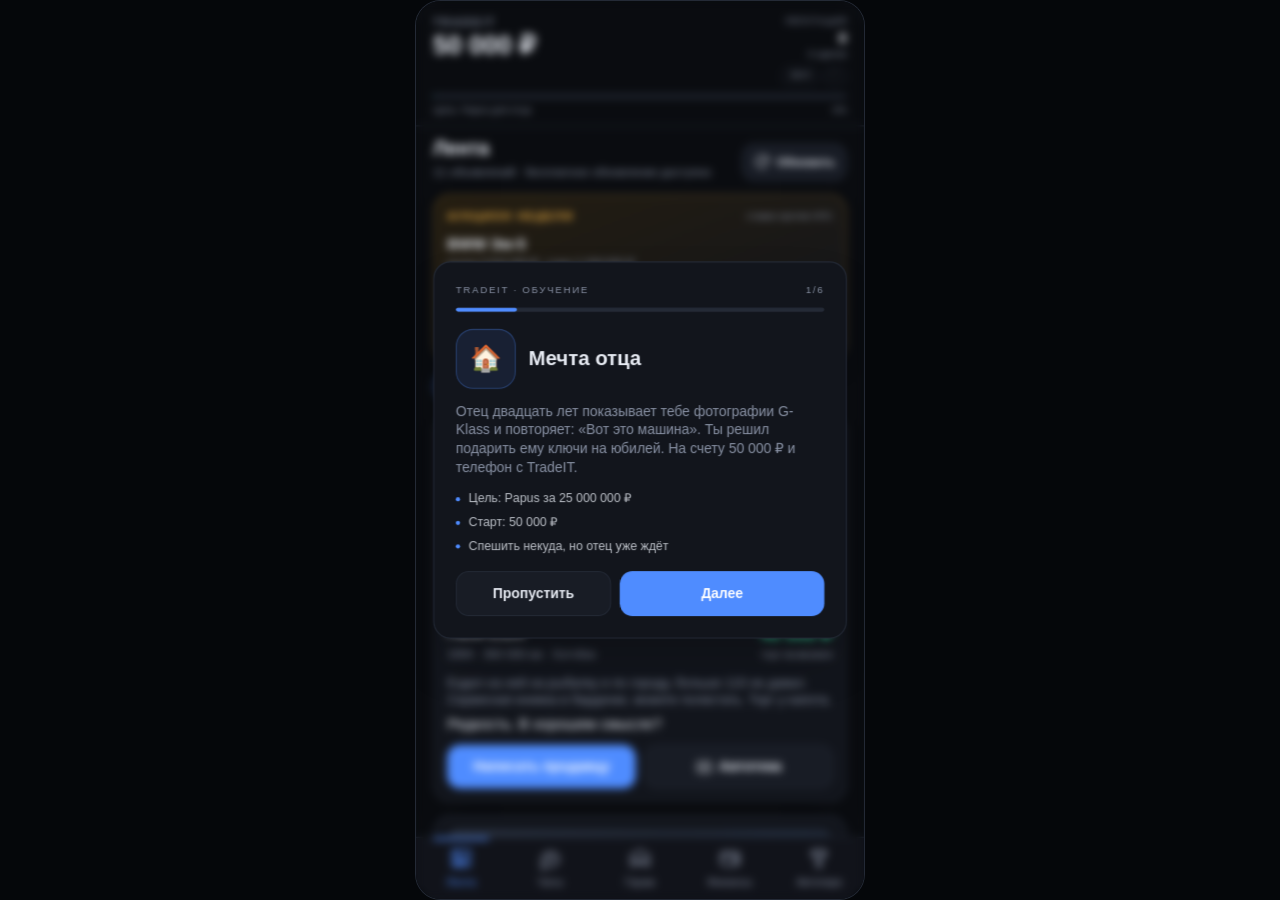
==== ok/index.html @ 3c06e626 "TradeIT builds for OK and VK" ====
<!doctype html>
<html lang="ru">
  <head>
    <meta charset="UTF-8" />
    <meta
      name="viewport"
      content="width=device-width, initial-scale=1.0, viewport-fit=cover, maximum-scale=1.0, user-scalable=no"
    />
    <meta name="theme-color" content="#0a0c10" />
    <title>TradeIT: симулятор перекупа</title>
    <meta
      name="description"
      content="Покупай б/у авто, торгуйся в чате, ремонтируй в гараже и продавай дороже."
    />
    <script type="module" crossorigin src="./assets/index-B7Z-mP3k.js"></script>
    <link rel="stylesheet" crossorigin href="./assets/index-BnPAp15T.css">
  </head>
  <body>
    <div id="root">
      <div id="boot" style="position:fixed;inset:0;display:flex;align-items:center;justify-content:center;background:#05070a;color:#8b94a7;font:600 13px/1.4 system-ui,sans-serif;letter-spacing:.14em;text-transform:uppercase">
        TradeIT · загрузка
      </div>
    </div>
  </body>
</html>
---- ok/assets/index-BnPAp15T.css ----
*,:before,:after{--tw-border-spacing-x:0;--tw-border-spacing-y:0;--tw-translate-x:0;--tw-translate-y:0;--tw-rotate:0;--tw-skew-x:0;--tw-skew-y:0;--tw-scale-x:1;--tw-scale-y:1;--tw-pan-x: ;--tw-pan-y: ;--tw-pinch-zoom: ;--tw-scroll-snap-strictness:proximity;--tw-gradient-from-position: ;--tw-gradient-via-position: ;--tw-gradient-to-position: ;--tw-ordinal: ;--tw-slashed-zero: ;--tw-numeric-figure: ;--tw-numeric-spacing: ;--tw-numeric-fraction: ;--tw-ring-inset: ;--tw-ring-offset-width:0px;--tw-ring-offset-color:#fff;--tw-ring-color:#3b82f680;--tw-ring-offset-shadow:0 0 #0000;--tw-ring-shadow:0 0 #0000;--tw-shadow:0 0 #0000;--tw-shadow-colored:0 0 #0000;--tw-blur: ;--tw-brightness: ;--tw-contrast: ;--tw-grayscale: ;--tw-hue-rotate: ;--tw-invert: ;--tw-saturate: ;--tw-sepia: ;--tw-drop-shadow: ;--tw-backdrop-blur: ;--tw-backdrop-brightness: ;--tw-backdrop-contrast: ;--tw-backdrop-grayscale: ;--tw-backdrop-hue-rotate: ;--tw-backdrop-invert: ;--tw-backdrop-opacity: ;--tw-backdrop-saturate: ;--tw-backdrop-sepia: ;--tw-contain-size: ;--tw-contain-layout: ;--tw-contain-paint: ;--tw-contain-style: }::backdrop{--tw-border-spacing-x:0;--tw-border-spacing-y:0;--tw-translate-x:0;--tw-translate-y:0;--tw-rotate:0;--tw-skew-x:0;--tw-skew-y:0;--tw-scale-x:1;--tw-scale-y:1;--tw-pan-x: ;--tw-pan-y: ;--tw-pinch-zoom: ;--tw-scroll-snap-strictness:proximity;--tw-gradient-from-position: ;--tw-gradient-via-position: ;--tw-gradient-to-position: ;--tw-ordinal: ;--tw-slashed-zero: ;--tw-numeric-figure: ;--tw-numeric-spacing: ;--tw-numeric-fraction: ;--tw-ring-inset: ;--tw-ring-offset-width:0px;--tw-ring-offset-color:#fff;--tw-ring-color:#3b82f680;--tw-ring-offset-shadow:0 0 #0000;--tw-ring-shadow:0 0 #0000;--tw-shadow:0 0 #0000;--tw-shadow-colored:0 0 #0000;--tw-blur: ;--tw-brightness: ;--tw-contrast: ;--tw-grayscale: ;--tw-hue-rotate: ;--tw-invert: ;--tw-saturate: ;--tw-sepia: ;--tw-drop-shadow: ;--tw-backdrop-blur: ;--tw-backdrop-brightness: ;--tw-backdrop-contrast: ;--tw-backdrop-grayscale: ;--tw-backdrop-hue-rotate: ;--tw-backdrop-invert: ;--tw-backdrop-opacity: ;--tw-backdrop-saturate: ;--tw-backdrop-sepia: ;--tw-contain-size: ;--tw-contain-layout: ;--tw-contain-paint: ;--tw-contain-style: }*,:before,:after{box-sizing:border-box;border:0 solid #e5e7eb}:before,:after{--tw-content:""}html,:host{-webkit-text-size-adjust:100%;-moz-tab-size:4;tab-size:4;font-feature-settings:normal;font-variation-settings:normal;-webkit-tap-highlight-color:transparent;font-family:Inter,-apple-system,Segoe UI,Roboto,Helvetica Neue,Arial,sans-serif;line-height:1.5}body{line-height:inherit;margin:0}hr{height:0;color:inherit;border-top-width:1px}abbr:where([title]){-webkit-text-decoration:underline dotted;text-decoration:underline dotted}h1,h2,h3,h4,h5,h6{font-size:inherit;font-weight:inherit}a{color:inherit;-webkit-text-decoration:inherit;text-decoration:inherit}b,strong{font-weight:bolder}code,kbd,samp,pre{font-feature-settings:normal;font-variation-settings:normal;font-family:ui-monospace,SFMono-Regular,Menlo,Monaco,Consolas,Liberation Mono,Courier New,monospace;font-size:1em}small{font-size:80%}sub,sup{vertical-align:baseline;font-size:75%;line-height:0;position:relative}sub{bottom:-.25em}sup{top:-.5em}table{text-indent:0;border-color:inherit;border-collapse:collapse}button,input,optgroup,select,textarea{font-feature-settings:inherit;font-variation-settings:inherit;font-family:inherit;font-size:100%;font-weight:inherit;line-height:inherit;letter-spacing:inherit;color:inherit;margin:0;padding:0}button,select{text-transform:none}button{-webkit-appearance:button;background-color:#0000;background-image:none}input:where([type=button]){-webkit-appearance:button;background-color:#0000;background-image:none}input:where([type=reset]){-webkit-appearance:button;background-color:#0000;background-image:none}input:where([type=submit]){-webkit-appearance:button;background-color:#0000;background-image:none}:-moz-focusring{outline:auto}:-moz-ui-invalid{box-shadow:none}progress{vertical-align:baseline}::-webkit-inner-spin-button{height:auto}::-webkit-outer-spin-button{height:auto}[type=search]{-webkit-appearance:textfield;outline-offset:-2px}::-webkit-search-decoration{-webkit-appearance:none}::-webkit-file-upload-button{-webkit-appearance:button;font:inherit}summary{display:list-item}blockquote,dl,dd,h1,h2,h3,h4,h5,h6,hr,figure,p,pre{margin:0}fieldset{margin:0;padding:0}legend{padding:0}ol,ul,menu{margin:0;padding:0;list-style:none}dialog{padding:0}textarea{resize:vertical}input::-moz-placeholder{opacity:1;color:#9ca3af}textarea::-moz-placeholder{opacity:1;color:#9ca3af}input::placeholder,textarea::placeholder{opacity:1;color:#9ca3af}button,[role=button]{cursor:pointer}:disabled{cursor:default}img,svg,video,canvas,audio,iframe,embed,object{vertical-align:middle;display:block}img,video{max-width:100%;height:auto}[hidden]:where(:not([hidden=until-found])){display:none}html,body,#root{height:100%;overflow:hidden}body{--tw-bg-opacity:1;background-color:rgba(5,7,10,var(--tw-bg-opacity,1));--tw-text-opacity:1;color:rgba(233,237,245,var(--tw-text-opacity,1));-webkit-font-smoothing:antialiased;-moz-osx-font-smoothing:grayscale;-webkit-tap-highlight-color:transparent;-webkit-user-select:none;-moz-user-select:none;user-select:none;overscroll-behavior:none}input,textarea{-webkit-user-select:text;-moz-user-select:text;user-select:text}button{font:inherit;touch-action:manipulation}.card{--tw-border-opacity:1;border-width:1px;border-color:rgba(36,42,54,var(--tw-border-opacity,1));--tw-bg-opacity:1;background-color:rgba(18,21,28,var(--tw-bg-opacity,1));--tw-shadow:0 1px 0 0 #ffffff08 inset, 0 12px 30px -18px #000000e6;--tw-shadow-colored:inset 0 1px 0 0 var(--tw-shadow-color), 0 12px 30px -18px var(--tw-shadow-color);box-shadow:var(--tw-ring-offset-shadow,0 0 #0000), var(--tw-ring-shadow,0 0 #0000), var(--tw-shadow);border-radius:1rem}.btn{border-radius:.75rem;justify-content:center;align-items:center;gap:.375rem;padding:.625rem .75rem;font-size:13px;font-weight:600;transition-property:color,background-color,border-color,text-decoration-color,fill,stroke,opacity,box-shadow,transform,filter,-webkit-backdrop-filter,backdrop-filter;transition-duration:.15s;transition-timing-function:cubic-bezier(.4,0,.2,1);display:inline-flex}.btn:active{--tw-scale-x:.99;--tw-scale-y:.99;transform:translate(var(--tw-translate-x), var(--tw-translate-y)) rotate(var(--tw-rotate)) skewX(var(--tw-skew-x)) skewY(var(--tw-skew-y)) scaleX(var(--tw-scale-x)) scaleY(var(--tw-scale-y))}.btn:disabled{cursor:not-allowed;opacity:.4}.btn:active:disabled{--tw-scale-x:1;--tw-scale-y:1;transform:translate(var(--tw-translate-x), var(--tw-translate-y)) rotate(var(--tw-rotate)) skewX(var(--tw-skew-x)) skewY(var(--tw-skew-y)) scaleX(var(--tw-scale-x)) scaleY(var(--tw-scale-y))}.btn-primary{--tw-bg-opacity:1;background-color:rgba(79,140,255,var(--tw-bg-opacity,1));--tw-text-opacity:1;color:rgba(255,255,255,var(--tw-text-opacity,1))}.btn-primary:hover{--tw-bg-opacity:1;background-color:rgba(97,153,255,var(--tw-bg-opacity,1))}.btn-ghost{--tw-border-opacity:1;border-width:1px;border-color:rgba(36,42,54,var(--tw-border-opacity,1));--tw-bg-opacity:1;background-color:rgba(24,28,37,var(--tw-bg-opacity,1));--tw-text-opacity:1;color:rgba(233,237,245,var(--tw-text-opacity,1))}.btn-ghost:hover{background-color:#242a3699}.pointer-events-auto{pointer-events:auto}.visible{visibility:visible}.fixed{position:fixed}.absolute{position:absolute}.relative{position:relative}.sticky{position:-webkit-sticky;position:sticky}.inset-0{top:0;bottom:0;left:0;right:0}.inset-x-0{left:0;right:0}.inset-x-4{left:1rem;right:1rem}.-right-2{right:-.5rem}.-right-8{right:-2rem}.-top-1{top:-.25rem}.-top-10{top:-2.5rem}.bottom-0{bottom:0}.bottom-0\.5{bottom:.125rem}.bottom-1{bottom:.25rem}.bottom-2\.5{bottom:.625rem}.left-1{left:.25rem}.left-1\/2{left:50%}.left-3{left:.75rem}.right-2{right:.5rem}.top-0{top:0}.top-1{top:.25rem}.top-2{top:.5rem}.z-10{z-index:10}.z-30{z-index:30}.z-40{z-index:40}.z-50{z-index:50}.z-\[60\]{z-index:60}.-mx-4{margin-left:-1rem;margin-right:-1rem}.mx-auto{margin-left:auto;margin-right:auto}.mb-2{margin-bottom:.5rem}.mb-4{margin-bottom:1rem}.ml-1{margin-left:.25rem}.ml-auto{margin-left:auto}.mt-0\.5{margin-top:.125rem}.mt-1{margin-top:.25rem}.mt-1\.5{margin-top:.375rem}.mt-2{margin-top:.5rem}.mt-3{margin-top:.75rem}.mt-4{margin-top:1rem}.mt-5{margin-top:1.25rem}.mt-6{margin-top:1.5rem}.mt-auto{margin-top:auto}.block{display:block}.flex{display:flex}.inline-flex{display:inline-flex}.grid{display:grid}.hidden{display:none}.h-0\.5{height:.125rem}.h-1{height:.25rem}.h-1\.5{height:.375rem}.h-10{height:2.5rem}.h-11{height:2.75rem}.h-14{height:3.5rem}.h-16{height:4rem}.h-2{height:.5rem}.h-24{height:6rem}.h-3{height:.75rem}.h-3\.5{height:.875rem}.h-32{height:8rem}.h-36{height:9rem}.h-4{height:1rem}.h-40{height:10rem}.h-44{height:11rem}.h-5{height:1.25rem}.h-8{height:2rem}.h-9{height:2.25rem}.h-\[132px\]{height:132px}.h-\[22px\]{height:22px}.h-dvh{height:100dvh}.h-full{height:100%}.max-h-\[420px\]{max-height:420px}.min-h-full{min-height:100%}.w-1{width:.25rem}.w-1\.5{width:.375rem}.w-10{width:2.5rem}.w-11{width:2.75rem}.w-14{width:3.5rem}.w-24{width:6rem}.w-3{width:.75rem}.w-3\.5{width:.875rem}.w-32{width:8rem}.w-36{width:9rem}.w-4{width:1rem}.w-40{width:10rem}.w-5{width:1.25rem}.w-60{width:15rem}.w-8{width:2rem}.w-9{width:2.25rem}.w-\[22px\]{width:22px}.w-fit{width:-webkit-fit-content;width:-moz-fit-content;width:fit-content}.w-full{width:100%}.min-w-0{min-width:0}.min-w-\[16px\]{min-width:16px}.max-w-\[360px\]{max-width:360px}.max-w-\[390px\]{max-width:390px}.max-w-\[400px\]{max-width:400px}.max-w-\[420px\]{max-width:420px}.max-w-\[84\%\]{max-width:84%}.max-w-full{max-width:100%}.flex-1{flex:1}.flex-\[1\.4\]{flex:1.4}.shrink-0{flex-shrink:0}.-translate-x-1\/2{--tw-translate-x:-50%;transform:translate(var(--tw-translate-x), var(--tw-translate-y)) rotate(var(--tw-rotate)) skewX(var(--tw-skew-x)) skewY(var(--tw-skew-y)) scaleX(var(--tw-scale-x)) scaleY(var(--tw-scale-y))}.transform{transform:translate(var(--tw-translate-x), var(--tw-translate-y)) rotate(var(--tw-rotate)) skewX(var(--tw-skew-x)) skewY(var(--tw-skew-y)) scaleX(var(--tw-scale-x)) scaleY(var(--tw-scale-y))}.resize{resize:both}.grid-cols-1{grid-template-columns:repeat(1,minmax(0,1fr))}.grid-cols-2{grid-template-columns:repeat(2,minmax(0,1fr))}.grid-cols-3{grid-template-columns:repeat(3,minmax(0,1fr))}.grid-cols-5{grid-template-columns:repeat(5,minmax(0,1fr))}.grid-cols-7{grid-template-columns:repeat(7,minmax(0,1fr))}.flex-col{flex-direction:column}.items-start{align-items:flex-start}.items-end{align-items:flex-end}.items-center{align-items:center}.items-baseline{align-items:baseline}.justify-end{justify-content:flex-end}.justify-center{justify-content:center}.justify-between{justify-content:space-between}.gap-0\.5{gap:.125rem}.gap-1{gap:.25rem}.gap-1\.5{gap:.375rem}.gap-2{gap:.5rem}.gap-3{gap:.75rem}.space-y-1>:not([hidden])~:not([hidden]){--tw-space-y-reverse:0;margin-top:calc(.25rem * calc(1 - var(--tw-space-y-reverse)));margin-bottom:calc(.25rem * var(--tw-space-y-reverse))}.space-y-1\.5>:not([hidden])~:not([hidden]){--tw-space-y-reverse:0;margin-top:calc(.375rem * calc(1 - var(--tw-space-y-reverse)));margin-bottom:calc(.375rem * var(--tw-space-y-reverse))}.space-y-2>:not([hidden])~:not([hidden]){--tw-space-y-reverse:0;margin-top:calc(.5rem * calc(1 - var(--tw-space-y-reverse)));margin-bottom:calc(.5rem * var(--tw-space-y-reverse))}.space-y-2\.5>:not([hidden])~:not([hidden]){--tw-space-y-reverse:0;margin-top:calc(.625rem * calc(1 - var(--tw-space-y-reverse)));margin-bottom:calc(.625rem * var(--tw-space-y-reverse))}.space-y-3>:not([hidden])~:not([hidden]){--tw-space-y-reverse:0;margin-top:calc(.75rem * calc(1 - var(--tw-space-y-reverse)));margin-bottom:calc(.75rem * var(--tw-space-y-reverse))}.overflow-hidden{overflow:hidden}.overflow-x-auto{overflow-x:auto}.overflow-y-auto{overflow-y:auto}.overscroll-contain{overscroll-behavior:contain}.truncate{text-overflow:ellipsis;white-space:nowrap;overflow:hidden}.whitespace-nowrap{white-space:nowrap}.rounded-2xl{border-radius:1rem}.rounded-full{border-radius:9999px}.rounded-lg{border-radius:.5rem}.rounded-md{border-radius:.375rem}.rounded-xl{border-radius:.75rem}.border{border-width:1px}.border-b{border-bottom-width:1px}.border-t{border-top-width:1px}.border-\[\#ff7ab6\]\/30{border-color:#ff7ab64d}.border-accent\/30{border-color:#4f8cff4d}.border-accent\/40{border-color:#4f8cff66}.border-accent\/50{border-color:#4f8cff80}.border-danger\/40{border-color:#ff5d5d66}.border-danger\/45{border-color:#ff5d5d73}.border-fuchsia-400\/60{border-color:#e879f999}.border-line{--tw-border-opacity:1;border-color:rgba(36,42,54,var(--tw-border-opacity,1))}.border-money\/30{border-color:#35d49b4d}.border-money\/40{border-color:#35d49b66}.border-money\/45{border-color:#35d49b73}.border-warn\/25{border-color:#f5b54440}.border-warn\/30{border-color:#f5b5444d}.border-warn\/50{border-color:#f5b54480}.border-white\/5{border-color:#ffffff0d}.bg-\[\#05070a\]{--tw-bg-opacity:1;background-color:rgba(5,7,10,var(--tw-bg-opacity,1))}.bg-\[\#4f8cff\]\/15{background-color:#4f8cff26}.bg-\[\#7aa2ff\]\/10{background-color:#7aa2ff1a}.bg-\[\#b06bff\]\/25{background-color:#b06bff40}.bg-\[\#f5b544\]\/20{background-color:#f5b54433}.bg-\[\#ff5a5a\]\/20{background-color:#ff5a5a33}.bg-\[\#ff7ab6\]{--tw-bg-opacity:1;background-color:rgba(255,122,182,var(--tw-bg-opacity,1))}.bg-\[\#ff7ab6\]\/10{background-color:#ff7ab61a}.bg-\[\#ff7ab6\]\/15{background-color:#ff7ab626}.bg-\[\#ffe6a8\]\/25{background-color:#ffe6a840}.bg-accent{--tw-bg-opacity:1;background-color:rgba(79,140,255,var(--tw-bg-opacity,1))}.bg-accent\/10{background-color:#4f8cff1a}.bg-accent\/15{background-color:#4f8cff26}.bg-accent\/20{background-color:#4f8cff33}.bg-bg{--tw-bg-opacity:1;background-color:rgba(10,12,16,var(--tw-bg-opacity,1))}.bg-bg\/95{background-color:#0a0c10f2}.bg-black\/40{background-color:#0006}.bg-black\/45{background-color:#00000073}.bg-black\/50{background-color:#00000080}.bg-black\/75{background-color:#000000bf}.bg-black\/95{background-color:#000000f2}.bg-danger{--tw-bg-opacity:1;background-color:rgba(255,93,93,var(--tw-bg-opacity,1))}.bg-danger\/10{background-color:#ff5d5d1a}.bg-danger\/15{background-color:#ff5d5d26}.bg-danger\/20{background-color:#ff5d5d33}.bg-danger\/5{background-color:#ff5d5d0d}.bg-line{--tw-bg-opacity:1;background-color:rgba(36,42,54,var(--tw-bg-opacity,1))}.bg-line\/40{background-color:#242a3666}.bg-money{--tw-bg-opacity:1;background-color:rgba(53,212,155,var(--tw-bg-opacity,1))}.bg-money\/10{background-color:#35d49b1a}.bg-money\/15{background-color:#35d49b26}.bg-money\/5{background-color:#35d49b0d}.bg-money\/\[0\.03\]{background-color:#35d49b08}.bg-muted{--tw-bg-opacity:1;background-color:rgba(139,148,167,var(--tw-bg-opacity,1))}.bg-panel{--tw-bg-opacity:1;background-color:rgba(18,21,28,var(--tw-bg-opacity,1))}.bg-panel\/60{background-color:#12151c99}.bg-panel\/95{background-color:#12151cf2}.bg-panel2{--tw-bg-opacity:1;background-color:rgba(24,28,37,var(--tw-bg-opacity,1))}.bg-panel2\/50{background-color:#181c2580}.bg-panel2\/60{background-color:#181c2599}.bg-warn{--tw-bg-opacity:1;background-color:rgba(245,181,68,var(--tw-bg-opacity,1))}.bg-warn\/15{background-color:#f5b54426}.bg-warn\/20{background-color:#f5b54433}.bg-warn\/5{background-color:#f5b5440d}.bg-white\/10{background-color:#ffffff1a}.bg-gradient-to-br{background-image:linear-gradient(to bottom right, var(--tw-gradient-stops))}.bg-gradient-to-r{background-image:linear-gradient(to right, var(--tw-gradient-stops))}.bg-gradient-to-t{background-image:linear-gradient(to top, var(--tw-gradient-stops))}.from-\[\#1a2233\]{--tw-gradient-from:#1a2233 var(--tw-gradient-from-position);--tw-gradient-to:#1a223300 var(--tw-gradient-to-position);--tw-gradient-stops:var(--tw-gradient-from), var(--tw-gradient-to)}.from-\[\#1c3348\]{--tw-gradient-from:#1c3348 var(--tw-gradient-from-position);--tw-gradient-to:#1c334800 var(--tw-gradient-to-position);--tw-gradient-stops:var(--tw-gradient-from), var(--tw-gradient-to)}.from-\[\#241d10\]{--tw-gradient-from:#241d10 var(--tw-gradient-from-position);--tw-gradient-to:#241d1000 var(--tw-gradient-to-position);--tw-gradient-stops:var(--tw-gradient-from), var(--tw-gradient-to)}.from-\[\#2a1040\]{--tw-gradient-from:#2a1040 var(--tw-gradient-from-position);--tw-gradient-to:#2a104000 var(--tw-gradient-to-position);--tw-gradient-stops:var(--tw-gradient-from), var(--tw-gradient-to)}.from-\[\#2a1c0d\]{--tw-gradient-from:#2a1c0d var(--tw-gradient-from-position);--tw-gradient-to:#2a1c0d00 var(--tw-gradient-to-position);--tw-gradient-stops:var(--tw-gradient-from), var(--tw-gradient-to)}.from-\[\#2a3242\]{--tw-gradient-from:#2a3242 var(--tw-gradient-from-position);--tw-gradient-to:#2a324200 var(--tw-gradient-to-position);--tw-gradient-stops:var(--tw-gradient-from), var(--tw-gradient-to)}.from-\[\#3a171a\]{--tw-gradient-from:#3a171a var(--tw-gradient-from-position);--tw-gradient-to:#3a171a00 var(--tw-gradient-to-position);--tw-gradient-stops:var(--tw-gradient-from), var(--tw-gradient-to)}.from-\[\#3a2133\]{--tw-gradient-from:#3a2133 var(--tw-gradient-from-position);--tw-gradient-to:#3a213300 var(--tw-gradient-to-position);--tw-gradient-stops:var(--tw-gradient-from), var(--tw-gradient-to)}.from-\[\#3b2c17\]{--tw-gradient-from:#3b2c17 var(--tw-gradient-from-position);--tw-gradient-to:#3b2c1700 var(--tw-gradient-to-position);--tw-gradient-stops:var(--tw-gradient-from), var(--tw-gradient-to)}.from-accent{--tw-gradient-from:#4f8cff var(--tw-gradient-from-position);--tw-gradient-to:#4f8cff00 var(--tw-gradient-to-position);--tw-gradient-stops:var(--tw-gradient-from), var(--tw-gradient-to)}.from-black\/35{--tw-gradient-from:#00000059 var(--tw-gradient-from-position);--tw-gradient-to:#0000 var(--tw-gradient-to-position);--tw-gradient-stops:var(--tw-gradient-from), var(--tw-gradient-to)}.via-\[\#10405a\]{--tw-gradient-to:#10405a00 var(--tw-gradient-to-position);--tw-gradient-stops:var(--tw-gradient-from), #10405a var(--tw-gradient-via-position), var(--tw-gradient-to)}.via-\[\#152431\]{--tw-gradient-to:#15243100 var(--tw-gradient-to-position);--tw-gradient-stops:var(--tw-gradient-from), #152431 var(--tw-gradient-via-position), var(--tw-gradient-to)}.via-\[\#1b222d\]{--tw-gradient-to:#1b222d00 var(--tw-gradient-to-position);--tw-gradient-stops:var(--tw-gradient-from), #1b222d var(--tw-gradient-via-position), var(--tw-gradient-to)}.via-\[\#241a22\]{--tw-gradient-to:#241a2200 var(--tw-gradient-to-position);--tw-gradient-stops:var(--tw-gradient-from), #241a22 var(--tw-gradient-via-position), var(--tw-gradient-to)}.via-\[\#241c12\]{--tw-gradient-to:#241c1200 var(--tw-gradient-to-position);--tw-gradient-stops:var(--tw-gradient-from), #241c12 var(--tw-gradient-via-position), var(--tw-gradient-to)}.via-\[\#2a1013\]{--tw-gradient-to:#2a101300 var(--tw-gradient-to-position);--tw-gradient-stops:var(--tw-gradient-from), #2a1013 var(--tw-gradient-via-position), var(--tw-gradient-to)}.via-\[\#8a5a1f\]{--tw-gradient-to:#8a5a1f00 var(--tw-gradient-to-position);--tw-gradient-stops:var(--tw-gradient-from), #8a5a1f var(--tw-gradient-via-position), var(--tw-gradient-to)}.to-\[\#0d1119\]{--tw-gradient-to:#0d1119 var(--tw-gradient-to-position)}.to-\[\#0f161f\]{--tw-gradient-to:#0f161f var(--tw-gradient-to-position)}.to-\[\#11151c\]{--tw-gradient-to:#11151c var(--tw-gradient-to-position)}.to-\[\#141018\]{--tw-gradient-to:#141018 var(--tw-gradient-to-position)}.to-\[\#15090b\]{--tw-gradient-to:#15090b var(--tw-gradient-to-position)}.to-\[\#15110c\]{--tw-gradient-to:#15110c var(--tw-gradient-to-position)}.to-\[\#2a1040\]{--tw-gradient-to:#2a1040 var(--tw-gradient-to-position)}.to-\[\#2a1c0d\]{--tw-gradient-to:#2a1c0d var(--tw-gradient-to-position)}.to-money{--tw-gradient-to:#35d49b var(--tw-gradient-to-position)}.to-panel{--tw-gradient-to:#12151c var(--tw-gradient-to-position)}.to-transparent{--tw-gradient-to:transparent var(--tw-gradient-to-position)}.p-2{padding:.5rem}.p-2\.5{padding:.625rem}.p-3{padding:.75rem}.p-4{padding:1rem}.p-5{padding:1.25rem}.p-6{padding:1.5rem}.px-1{padding-left:.25rem;padding-right:.25rem}.px-1\.5{padding-left:.375rem;padding-right:.375rem}.px-2{padding-left:.5rem;padding-right:.5rem}.px-2\.5{padding-left:.625rem;padding-right:.625rem}.px-3{padding-left:.75rem;padding-right:.75rem}.px-4{padding-left:1rem;padding-right:1rem}.px-6{padding-left:1.5rem;padding-right:1.5rem}.py-0\.5{padding-top:.125rem;padding-bottom:.125rem}.py-1{padding-top:.25rem;padding-bottom:.25rem}.py-1\.5{padding-top:.375rem;padding-bottom:.375rem}.py-2{padding-top:.5rem;padding-bottom:.5rem}.py-2\.5{padding-top:.625rem;padding-bottom:.625rem}.py-4{padding-top:1rem;padding-bottom:1rem}.py-6{padding-top:1.5rem;padding-bottom:1.5rem}.pb-0\.5{padding-bottom:.125rem}.pb-1{padding-bottom:.25rem}.pb-2{padding-bottom:.5rem}.pb-4{padding-bottom:1rem}.pb-6{padding-bottom:1.5rem}.pb-\[env\(safe-area-inset-bottom\)\]{padding-bottom:env(safe-area-inset-bottom)}.pr-1{padding-right:.25rem}.pt-1{padding-top:.25rem}.pt-2{padding-top:.5rem}.pt-2\.5{padding-top:.625rem}.pt-3{padding-top:.75rem}.text-left{text-align:left}.text-center{text-align:center}.text-right{text-align:right}.text-2xl{font-size:1.5rem;line-height:2rem}.text-4xl{font-size:2.25rem;line-height:2.5rem}.text-5xl{font-size:3rem;line-height:1}.text-\[10px\]{font-size:10px}.text-\[11\.5px\]{font-size:11.5px}.text-\[11px\]{font-size:11px}.text-\[12px\]{font-size:12px}.text-\[13px\]{font-size:13px}.text-\[14px\]{font-size:14px}.text-\[15px\]{font-size:15px}.text-\[16px\]{font-size:16px}.text-\[17px\]{font-size:17px}.text-\[19px\]{font-size:19px}.text-\[24px\]{font-size:24px}.text-\[7px\]{font-size:7px}.text-\[8px\]{font-size:8px}.text-\[9px\]{font-size:9px}.text-lg{font-size:1.125rem;line-height:1.75rem}.text-sm{font-size:.875rem;line-height:1.25rem}.text-xl{font-size:1.25rem;line-height:1.75rem}.text-xs{font-size:.75rem;line-height:1rem}.font-bold{font-weight:700}.font-medium{font-weight:500}.font-normal{font-weight:400}.font-semibold{font-weight:600}.uppercase{text-transform:uppercase}.tabular-nums{--tw-numeric-spacing:tabular-nums;font-variant-numeric:var(--tw-ordinal) var(--tw-slashed-zero) var(--tw-numeric-figure) var(--tw-numeric-spacing) var(--tw-numeric-fraction)}.leading-4{line-height:1rem}.leading-none{line-height:1}.leading-relaxed{line-height:1.625}.leading-snug{line-height:1.375}.leading-tight{line-height:1.25}.tracking-\[0\.18em\]{letter-spacing:.18em}.tracking-\[0\.22em\]{letter-spacing:.22em}.tracking-\[0\.25em\]{letter-spacing:.25em}.tracking-\[0\.2em\]{letter-spacing:.2em}.tracking-wide{letter-spacing:.025em}.text-\[\#9fc0ff\]{--tw-text-opacity:1;color:rgba(159,192,255,var(--tw-text-opacity,1))}.text-\[\#a9c7ff\]{--tw-text-opacity:1;color:rgba(169,199,255,var(--tw-text-opacity,1))}.text-\[\#ff9a9a\]{--tw-text-opacity:1;color:rgba(255,154,154,var(--tw-text-opacity,1))}.text-\[\#ff9cc9\]{--tw-text-opacity:1;color:rgba(255,156,201,var(--tw-text-opacity,1))}.text-\[\#ffd18a\]{--tw-text-opacity:1;color:rgba(255,209,138,var(--tw-text-opacity,1))}.text-\[\#ffe6a8\]{--tw-text-opacity:1;color:rgba(255,230,168,var(--tw-text-opacity,1))}.text-accent{--tw-text-opacity:1;color:rgba(79,140,255,var(--tw-text-opacity,1))}.text-black{--tw-text-opacity:1;color:rgba(0,0,0,var(--tw-text-opacity,1))}.text-danger{--tw-text-opacity:1;color:rgba(255,93,93,var(--tw-text-opacity,1))}.text-fuchsia-100{--tw-text-opacity:1;color:rgba(250,232,255,var(--tw-text-opacity,1))}.text-ink{--tw-text-opacity:1;color:rgba(233,237,245,var(--tw-text-opacity,1))}.text-ink\/70{color:#e9edf5b3}.text-ink\/75{color:#e9edf5bf}.text-ink\/80{color:#e9edf5cc}.text-ink\/85{color:#e9edf5d9}.text-ink\/90{color:#e9edf5e6}.text-money{--tw-text-opacity:1;color:rgba(53,212,155,var(--tw-text-opacity,1))}.text-muted{--tw-text-opacity:1;color:rgba(139,148,167,var(--tw-text-opacity,1))}.text-muted\/60{color:#8b94a799}.text-muted\/70{color:#8b94a7b3}.text-warn{--tw-text-opacity:1;color:rgba(245,181,68,var(--tw-text-opacity,1))}.text-warn\/80{color:#f5b544cc}.text-white{--tw-text-opacity:1;color:rgba(255,255,255,var(--tw-text-opacity,1))}.text-white\/80{color:#fffc}.text-white\/85{color:#ffffffd9}.underline{text-decoration-line:underline}.decoration-accent\/30{text-decoration-color:#4f8cff4d}.decoration-line{text-decoration-color:#242a36}.decoration-dotted{text-decoration-style:dotted}.underline-offset-2{text-underline-offset:2px}.accent-\[\#4f8cff\]{accent-color:#4f8cff}.opacity-30{opacity:.3}.shadow-2xl{--tw-shadow:0 25px 50px -12px #00000040;--tw-shadow-colored:0 25px 50px -12px var(--tw-shadow-color);box-shadow:var(--tw-ring-offset-shadow,0 0 #0000), var(--tw-ring-shadow,0 0 #0000), var(--tw-shadow)}.shadow-xl{--tw-shadow:0 20px 25px -5px #0000001a, 0 8px 10px -6px #0000001a;--tw-shadow-colored:0 20px 25px -5px var(--tw-shadow-color), 0 8px 10px -6px var(--tw-shadow-color);box-shadow:var(--tw-ring-offset-shadow,0 0 #0000), var(--tw-ring-shadow,0 0 #0000), var(--tw-shadow)}.shadow-black\/40{--tw-shadow-color:#0006;--tw-shadow:var(--tw-shadow-colored)}.ring-1{--tw-ring-offset-shadow:var(--tw-ring-inset) 0 0 0 var(--tw-ring-offset-width) var(--tw-ring-offset-color);--tw-ring-shadow:var(--tw-ring-inset) 0 0 0 calc(1px + var(--tw-ring-offset-width)) var(--tw-ring-color);box-shadow:var(--tw-ring-offset-shadow), var(--tw-ring-shadow), var(--tw-shadow,0 0 #0000)}.ring-fuchsia-300\/30{--tw-ring-color:#f0abfc4d}.ring-money\/50{--tw-ring-color:#35d49b80}.ring-warn\/40{--tw-ring-color:#f5b54466}.blur{--tw-blur:blur(8px);filter:var(--tw-blur) var(--tw-brightness) var(--tw-contrast) var(--tw-grayscale) var(--tw-hue-rotate) var(--tw-invert) var(--tw-saturate) var(--tw-sepia) var(--tw-drop-shadow)}.blur-2xl{--tw-blur:blur(40px);filter:var(--tw-blur) var(--tw-brightness) var(--tw-contrast) var(--tw-grayscale) var(--tw-hue-rotate) var(--tw-invert) var(--tw-saturate) var(--tw-sepia) var(--tw-drop-shadow)}.filter{filter:var(--tw-blur) var(--tw-brightness) var(--tw-contrast) var(--tw-grayscale) var(--tw-hue-rotate) var(--tw-invert) var(--tw-saturate) var(--tw-sepia) var(--tw-drop-shadow)}.backdrop-blur{--tw-backdrop-blur:blur(8px);-webkit-backdrop-filter:var(--tw-backdrop-blur) var(--tw-backdrop-brightness) var(--tw-backdrop-contrast) var(--tw-backdrop-grayscale) var(--tw-backdrop-hue-rotate) var(--tw-backdrop-invert) var(--tw-backdrop-opacity) var(--tw-backdrop-saturate) var(--tw-backdrop-sepia);backdrop-filter:var(--tw-backdrop-blur) var(--tw-backdrop-brightness) var(--tw-backdrop-contrast) var(--tw-backdrop-grayscale) var(--tw-backdrop-hue-rotate) var(--tw-backdrop-invert) var(--tw-backdrop-opacity) var(--tw-backdrop-saturate) var(--tw-backdrop-sepia)}.backdrop-blur-sm{--tw-backdrop-blur:blur(4px);-webkit-backdrop-filter:var(--tw-backdrop-blur) var(--tw-backdrop-brightness) var(--tw-backdrop-contrast) var(--tw-backdrop-grayscale) var(--tw-backdrop-hue-rotate) var(--tw-backdrop-invert) var(--tw-backdrop-opacity) var(--tw-backdrop-saturate) var(--tw-backdrop-sepia);backdrop-filter:var(--tw-backdrop-blur) var(--tw-backdrop-brightness) var(--tw-backdrop-contrast) var(--tw-backdrop-grayscale) var(--tw-backdrop-hue-rotate) var(--tw-backdrop-invert) var(--tw-backdrop-opacity) var(--tw-backdrop-saturate) var(--tw-backdrop-sepia)}.transition{transition-property:color,background-color,border-color,text-decoration-color,fill,stroke,opacity,box-shadow,transform,filter,-webkit-backdrop-filter,backdrop-filter;transition-duration:.15s;transition-timing-function:cubic-bezier(.4,0,.2,1)}.transition-all{transition-property:all;transition-duration:.15s;transition-timing-function:cubic-bezier(.4,0,.2,1)}.duration-1000{transition-duration:1s}.\[background-image\:radial-gradient\(circle_at_30\%_30\%\,\#4f8cff_0\,transparent_45\%\)\,radial-gradient\(circle_at_70\%_70\%\,\#f5b544_0\,transparent_40\%\)\]{background-image:radial-gradient(circle at 30% 30%,#4f8cff 0,#0000 45%),radial-gradient(circle at 70% 70%,#f5b544 0,#0000 40%)}input[type=range]{-webkit-appearance:none;-moz-appearance:none;appearance:none;background:#242a36;border-radius:999px;outline:none;height:6px}input[type=range]::-webkit-slider-thumb{-webkit-appearance:none;-moz-appearance:none;appearance:none;cursor:pointer;background:#4f8cff;border:2px solid #0a0c10;border-radius:50%;width:18px;height:18px;box-shadow:0 0 0 3px #4f8cff2e}input[type=range]::-moz-range-thumb{cursor:pointer;background:#4f8cff;border:2px solid #0a0c10;border-radius:50%;width:16px;height:16px}::-webkit-scrollbar{width:0;height:0}html{scrollbar-width:none}@keyframes typing-dot{0%,80%,to{opacity:.25;transform:translateY(0)}40%{opacity:1;transform:translateY(-2px)}}.typing-dot{animation:1.2s ease-in-out infinite typing-dot}.typing-dot:nth-child(2){animation-delay:.15s}.typing-dot:nth-child(3){animation-delay:.3s}@keyframes chat-message-in{0%{opacity:0;transform:translateY(10px)scale(.985)}to{opacity:1;transform:translateY(0)scale(1)}}.chat-message{will-change:transform, opacity;animation:.9s cubic-bezier(.22,1,.36,1) both chat-message-in}@keyframes gold-shimmer{0%{background-position:0%}50%{background-position:100%}to{background-position:0%}}.card-gold-shimmer{background:linear-gradient(115deg,#2a1c0d 0%,#8a5a1f 22%,#f6cf70 45%,#fff0b8 50%,#f6cf70 55%,#8a5a1f 78%,#2a1c0d 100%) 0 0/280% 280%;animation:7s ease-in-out infinite gold-shimmer}.card-gold-shimmer:after{content:"";pointer-events:none;mix-blend-mode:soft-light;background:linear-gradient(110deg,#0000 32%,#ffffff52 50%,#0000 68%) 0 0/240% 100%;animation:4.5s linear infinite gold-sheen;position:absolute;top:0;bottom:0;left:0;right:0}@keyframes gold-sheen{0%{background-position:200% 0}to{background-position:-100% 0}}@keyframes red-shimmer{0%{background-position:0%}50%{background-position:100%}to{background-position:0%}}.card-red-shimmer{background:linear-gradient(115deg,#2a0c10 0%,#6e141c 22%,#c62a35 45%,#ff6b6b 50%,#c62a35 55%,#6e141c 78%,#2a0c10 100%) 0 0/280% 280%;animation:6s ease-in-out infinite red-shimmer}.card-red-shimmer:after{content:"";pointer-events:none;mix-blend-mode:soft-light;background:linear-gradient(110deg,#0000 32%,#ffd2d24d 50%,#0000 68%) 0 0/240% 100%;animation:4.2s linear infinite gold-sheen;position:absolute;top:0;bottom:0;left:0;right:0}@keyframes exclusive-papus{0%{background-position:0%}50%{background-position:100%}to{background-position:0%}}.card-exclusive-papus{background:linear-gradient(115deg,#26060a 0%,#7a1018 20%,#d4a23a 42%,#ffe6a8 50%,#d4a23a 58%,#7a1018 80%,#26060a 100%) 0 0/320% 320%;animation:8s ease-in-out infinite exclusive-papus}.card-exclusive-papus:after{content:"";pointer-events:none;mix-blend-mode:soft-light;background:linear-gradient(110deg,#0000 30%,#fff0be61 50%,#0000 70%) 0 0/240% 100%;animation:3.8s linear infinite gold-sheen;position:absolute;top:0;bottom:0;left:0;right:0}@keyframes exclusive-pulsar{0%{background-position:0%}50%{background-position:100%}to{background-position:0%}}.card-exclusive-pulsar{background:linear-gradient(115deg,#1a0710 0%,#6b1027 24%,#c2185b 46%,#ff7aa8 50%,#c2185b 54%,#6b1027 76%,#1a0710 100%) 0 0/280% 280%;animation:5.5s ease-in-out infinite exclusive-pulsar}.card-exclusive-pulsar:after{content:"";pointer-events:none;mix-blend-mode:soft-light;background:linear-gradient(110deg,#0000 32%,#ffd2e652 50%,#0000 68%) 0 0/240% 100%;animation:4.6s linear infinite gold-sheen;position:absolute;top:0;bottom:0;left:0;right:0}@keyframes rainbow-shift{0%{background-position:0%}50%{background-position:100%}to{background-position:0%}}.card-rainbow{background:linear-gradient(120deg,#2b1044 0%,#3d1a6b 14%,#1b4a8a 28%,#0f7a6a 42%,#b39b1f 56%,#a63c1a 70%,#7a1650 84%,#2b1044 100%) 0 0/340% 340%;animation:6s ease-in-out infinite rainbow-shift;box-shadow:0 0 22px #b06bff47}.card-rainbow:before{content:"";opacity:.22;pointer-events:none;mix-blend-mode:screen;background:linear-gradient(120deg,#ff5f6d,#ffc371,#47e5bc,#4facfe,#b06bff,#ff5f6d) 0 0/400% 400%;animation:8s linear infinite rainbow-shift;position:absolute;top:0;bottom:0;left:0;right:0}.card-rainbow:after{content:"";pointer-events:none;mix-blend-mode:soft-light;background:linear-gradient(110deg,#0000 30%,#ffffff59 50%,#0000 70%) 0 0/240% 100%;animation:4s linear infinite gold-sheen;position:absolute;top:0;bottom:0;left:0;right:0}@media (prefers-reduced-motion:reduce){.chat-message,.typing-dot,.card-gold-shimmer,.card-gold-shimmer:after,.card-red-shimmer,.card-red-shimmer:after,.card-exclusive-papus,.card-exclusive-papus:after,.card-exclusive-pulsar,.card-exclusive-pulsar:after,.card-rainbow,.card-rainbow:before,.card-rainbow:after{animation:none}}.hover\:border-accent\/40:hover{border-color:#4f8cff66}.hover\:border-accent\/50:hover{border-color:#4f8cff80}.hover\:border-accent\/60:hover{border-color:#4f8cff99}.hover\:border-warn\/50:hover{border-color:#f5b54480}.hover\:bg-accent\/10:hover{background-color:#4f8cff1a}.hover\:bg-accent\/20:hover{background-color:#4f8cff33}.hover\:bg-accent\/25:hover{background-color:#4f8cff40}.hover\:bg-line\/60:hover{background-color:#242a3699}.hover\:bg-money\/20:hover{background-color:#35d49b33}.hover\:bg-warn\/10:hover{background-color:#f5b5441a}.hover\:text-accent:hover{--tw-text-opacity:1;color:rgba(79,140,255,var(--tw-text-opacity,1))}.hover\:text-ink:hover{--tw-text-opacity:1;color:rgba(233,237,245,var(--tw-text-opacity,1))}.disabled\:cursor-not-allowed:disabled{cursor:not-allowed}.disabled\:opacity-40:disabled{opacity:.4}.disabled\:opacity-45:disabled{opacity:.45}.disabled\:opacity-50:disabled{opacity:.5}@media (min-width:640px){.sm\:h-\[840px\]{height:840px}.sm\:w-\[420px\]{width:420px}.sm\:flex-none{flex:none}.sm\:items-center{align-items:center}.sm\:rounded-3xl{border-radius:1.5rem}.sm\:border{border-width:1px}.sm\:border-line{--tw-border-opacity:1;border-color:rgba(36,42,54,var(--tw-border-opacity,1))}}
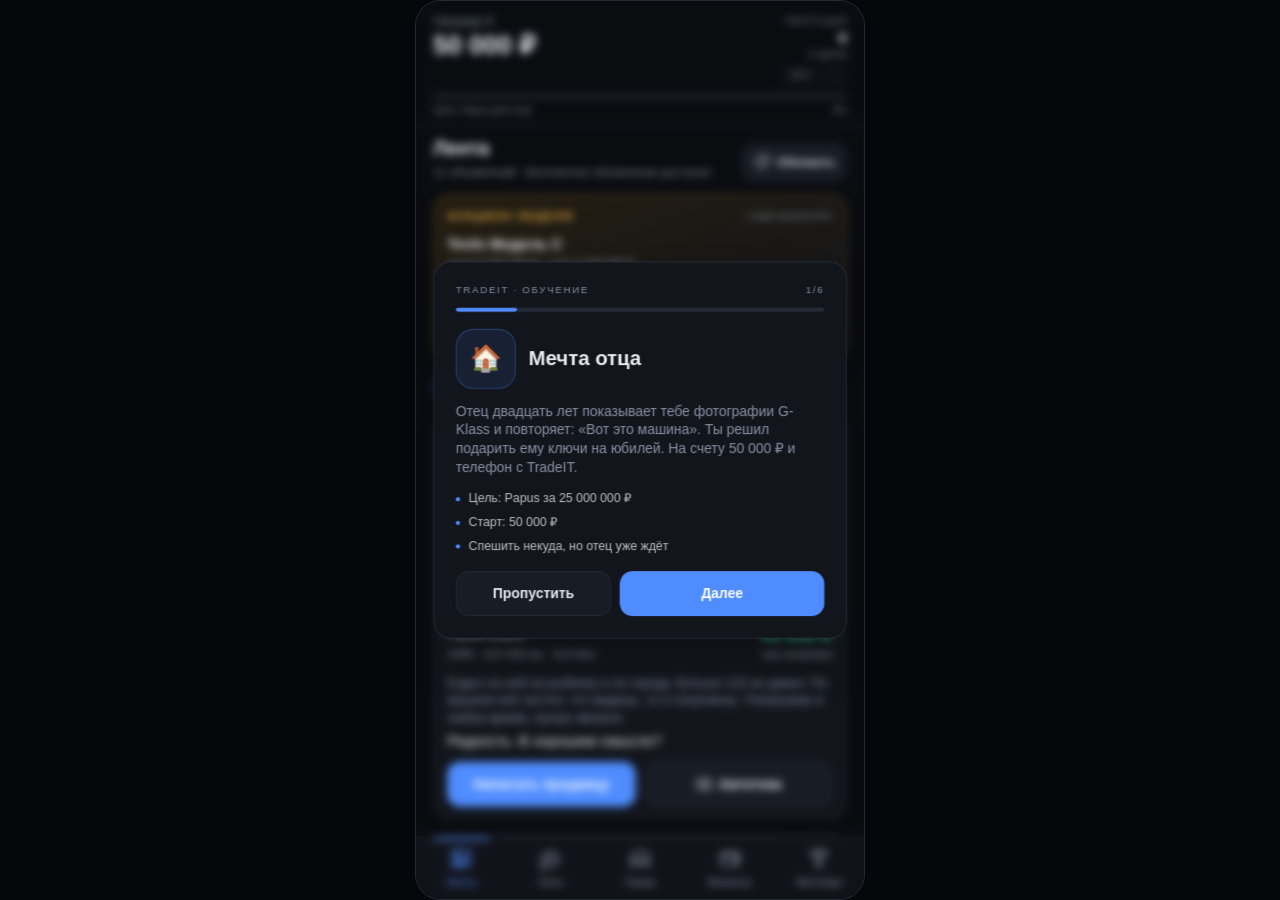
==== commit 4f181697: "Replace donate with daily 5-ad bonus" ====
--- a/ok/index.html
+++ b/ok/index.html
@@ -12,8 +12,8 @@
       name="description"
       content="Покупай б/у авто, торгуйся в чате, ремонтируй в гараже и продавай дороже."
     />
-    <script type="module" crossorigin src="./assets/index-B7Z-mP3k.js"></script>
-    <link rel="stylesheet" crossorigin href="./assets/index-BnPAp15T.css">
+    <script type="module" crossorigin src="./assets/index-C58itsSi.js"></script>
+    <link rel="stylesheet" crossorigin href="./assets/index-D8yROJTK.css">
   </head>
   <body>
     <div id="root">
--- a/ok/assets/index-D8yROJTK.css
+++ b/ok/assets/index-D8yROJTK.css
@@ -0,0 +1 @@
+*,:before,:after{--tw-border-spacing-x:0;--tw-border-spacing-y:0;--tw-translate-x:0;--tw-translate-y:0;--tw-rotate:0;--tw-skew-x:0;--tw-skew-y:0;--tw-scale-x:1;--tw-scale-y:1;--tw-pan-x: ;--tw-pan-y: ;--tw-pinch-zoom: ;--tw-scroll-snap-strictness:proximity;--tw-gradient-from-position: ;--tw-gradient-via-position: ;--tw-gradient-to-position: ;--tw-ordinal: ;--tw-slashed-zero: ;--tw-numeric-figure: ;--tw-numeric-spacing: ;--tw-numeric-fraction: ;--tw-ring-inset: ;--tw-ring-offset-width:0px;--tw-ring-offset-color:#fff;--tw-ring-color:#3b82f680;--tw-ring-offset-shadow:0 0 #0000;--tw-ring-shadow:0 0 #0000;--tw-shadow:0 0 #0000;--tw-shadow-colored:0 0 #0000;--tw-blur: ;--tw-brightness: ;--tw-contrast: ;--tw-grayscale: ;--tw-hue-rotate: ;--tw-invert: ;--tw-saturate: ;--tw-sepia: ;--tw-drop-shadow: ;--tw-backdrop-blur: ;--tw-backdrop-brightness: ;--tw-backdrop-contrast: ;--tw-backdrop-grayscale: ;--tw-backdrop-hue-rotate: ;--tw-backdrop-invert: ;--tw-backdrop-opacity: ;--tw-backdrop-saturate: ;--tw-backdrop-sepia: ;--tw-contain-size: ;--tw-contain-layout: ;--tw-contain-paint: ;--tw-contain-style: }::backdrop{--tw-border-spacing-x:0;--tw-border-spacing-y:0;--tw-translate-x:0;--tw-translate-y:0;--tw-rotate:0;--tw-skew-x:0;--tw-skew-y:0;--tw-scale-x:1;--tw-scale-y:1;--tw-pan-x: ;--tw-pan-y: ;--tw-pinch-zoom: ;--tw-scroll-snap-strictness:proximity;--tw-gradient-from-position: ;--tw-gradient-via-position: ;--tw-gradient-to-position: ;--tw-ordinal: ;--tw-slashed-zero: ;--tw-numeric-figure: ;--tw-numeric-spacing: ;--tw-numeric-fraction: ;--tw-ring-inset: ;--tw-ring-offset-width:0px;--tw-ring-offset-color:#fff;--tw-ring-color:#3b82f680;--tw-ring-offset-shadow:0 0 #0000;--tw-ring-shadow:0 0 #0000;--tw-shadow:0 0 #0000;--tw-shadow-colored:0 0 #0000;--tw-blur: ;--tw-brightness: ;--tw-contrast: ;--tw-grayscale: ;--tw-hue-rotate: ;--tw-invert: ;--tw-saturate: ;--tw-sepia: ;--tw-drop-shadow: ;--tw-backdrop-blur: ;--tw-backdrop-brightness: ;--tw-backdrop-contrast: ;--tw-backdrop-grayscale: ;--tw-backdrop-hue-rotate: ;--tw-backdrop-invert: ;--tw-backdrop-opacity: ;--tw-backdrop-saturate: ;--tw-backdrop-sepia: ;--tw-contain-size: ;--tw-contain-layout: ;--tw-contain-paint: ;--tw-contain-style: }*,:before,:after{box-sizing:border-box;border:0 solid #e5e7eb}:before,:after{--tw-content:""}html,:host{-webkit-text-size-adjust:100%;-moz-tab-size:4;tab-size:4;font-feature-settings:normal;font-variation-settings:normal;-webkit-tap-highlight-color:transparent;font-family:Inter,-apple-system,Segoe UI,Roboto,Helvetica Neue,Arial,sans-serif;line-height:1.5}body{line-height:inherit;margin:0}hr{height:0;color:inherit;border-top-width:1px}abbr:where([title]){-webkit-text-decoration:underline dotted;text-decoration:underline dotted}h1,h2,h3,h4,h5,h6{font-size:inherit;font-weight:inherit}a{color:inherit;-webkit-text-decoration:inherit;text-decoration:inherit}b,strong{font-weight:bolder}code,kbd,samp,pre{font-feature-settings:normal;font-variation-settings:normal;font-family:ui-monospace,SFMono-Regular,Menlo,Monaco,Consolas,Liberation Mono,Courier New,monospace;font-size:1em}small{font-size:80%}sub,sup{vertical-align:baseline;font-size:75%;line-height:0;position:relative}sub{bottom:-.25em}sup{top:-.5em}table{text-indent:0;border-color:inherit;border-collapse:collapse}button,input,optgroup,select,textarea{font-feature-settings:inherit;font-variation-settings:inherit;font-family:inherit;font-size:100%;font-weight:inherit;line-height:inherit;letter-spacing:inherit;color:inherit;margin:0;padding:0}button,select{text-transform:none}button{-webkit-appearance:button;background-color:#0000;background-image:none}input:where([type=button]){-webkit-appearance:button;background-color:#0000;background-image:none}input:where([type=reset]){-webkit-appearance:button;background-color:#0000;background-image:none}input:where([type=submit]){-webkit-appearance:button;background-color:#0000;background-image:none}:-moz-focusring{outline:auto}:-moz-ui-invalid{box-shadow:none}progress{vertical-align:baseline}::-webkit-inner-spin-button{height:auto}::-webkit-outer-spin-button{height:auto}[type=search]{-webkit-appearance:textfield;outline-offset:-2px}::-webkit-search-decoration{-webkit-appearance:none}::-webkit-file-upload-button{-webkit-appearance:button;font:inherit}summary{display:list-item}blockquote,dl,dd,h1,h2,h3,h4,h5,h6,hr,figure,p,pre{margin:0}fieldset{margin:0;padding:0}legend{padding:0}ol,ul,menu{margin:0;padding:0;list-style:none}dialog{padding:0}textarea{resize:vertical}input::-moz-placeholder{opacity:1;color:#9ca3af}textarea::-moz-placeholder{opacity:1;color:#9ca3af}input::placeholder,textarea::placeholder{opacity:1;color:#9ca3af}button,[role=button]{cursor:pointer}:disabled{cursor:default}img,svg,video,canvas,audio,iframe,embed,object{vertical-align:middle;display:block}img,video{max-width:100%;height:auto}[hidden]:where(:not([hidden=until-found])){display:none}html,body,#root{height:100%;overflow:hidden}body{--tw-bg-opacity:1;background-color:rgba(5,7,10,var(--tw-bg-opacity,1));--tw-text-opacity:1;color:rgba(233,237,245,var(--tw-text-opacity,1));-webkit-font-smoothing:antialiased;-moz-osx-font-smoothing:grayscale;-webkit-tap-highlight-color:transparent;-webkit-user-select:none;-moz-user-select:none;user-select:none;overscroll-behavior:none}input,textarea{-webkit-user-select:text;-moz-user-select:text;user-select:text}button{font:inherit;touch-action:manipulation}.card{--tw-border-opacity:1;border-width:1px;border-color:rgba(36,42,54,var(--tw-border-opacity,1));--tw-bg-opacity:1;background-color:rgba(18,21,28,var(--tw-bg-opacity,1));--tw-shadow:0 1px 0 0 #ffffff08 inset, 0 12px 30px -18px #000000e6;--tw-shadow-colored:inset 0 1px 0 0 var(--tw-shadow-color), 0 12px 30px -18px var(--tw-shadow-color);box-shadow:var(--tw-ring-offset-shadow,0 0 #0000), var(--tw-ring-shadow,0 0 #0000), var(--tw-shadow);border-radius:1rem}.btn{border-radius:.75rem;justify-content:center;align-items:center;gap:.375rem;padding:.625rem .75rem;font-size:13px;font-weight:600;transition-property:color,background-color,border-color,text-decoration-color,fill,stroke,opacity,box-shadow,transform,filter,-webkit-backdrop-filter,backdrop-filter;transition-duration:.15s;transition-timing-function:cubic-bezier(.4,0,.2,1);display:inline-flex}.btn:active{--tw-scale-x:.99;--tw-scale-y:.99;transform:translate(var(--tw-translate-x), var(--tw-translate-y)) rotate(var(--tw-rotate)) skewX(var(--tw-skew-x)) skewY(var(--tw-skew-y)) scaleX(var(--tw-scale-x)) scaleY(var(--tw-scale-y))}.btn:disabled{cursor:not-allowed;opacity:.4}.btn:active:disabled{--tw-scale-x:1;--tw-scale-y:1;transform:translate(var(--tw-translate-x), var(--tw-translate-y)) rotate(var(--tw-rotate)) skewX(var(--tw-skew-x)) skewY(var(--tw-skew-y)) scaleX(var(--tw-scale-x)) scaleY(var(--tw-scale-y))}.btn-primary{--tw-bg-opacity:1;background-color:rgba(79,140,255,var(--tw-bg-opacity,1));--tw-text-opacity:1;color:rgba(255,255,255,var(--tw-text-opacity,1))}.btn-primary:hover{--tw-bg-opacity:1;background-color:rgba(97,153,255,var(--tw-bg-opacity,1))}.btn-ghost{--tw-border-opacity:1;border-width:1px;border-color:rgba(36,42,54,var(--tw-border-opacity,1));--tw-bg-opacity:1;background-color:rgba(24,28,37,var(--tw-bg-opacity,1));--tw-text-opacity:1;color:rgba(233,237,245,var(--tw-text-opacity,1))}.btn-ghost:hover{background-color:#242a3699}.pointer-events-auto{pointer-events:auto}.visible{visibility:visible}.fixed{position:fixed}.absolute{position:absolute}.relative{position:relative}.sticky{position:-webkit-sticky;position:sticky}.inset-0{top:0;bottom:0;left:0;right:0}.inset-x-0{left:0;right:0}.inset-x-4{left:1rem;right:1rem}.-right-2{right:-.5rem}.-right-8{right:-2rem}.-top-1{top:-.25rem}.-top-10{top:-2.5rem}.bottom-0{bottom:0}.bottom-0\.5{bottom:.125rem}.bottom-1{bottom:.25rem}.bottom-2\.5{bottom:.625rem}.left-1{left:.25rem}.left-1\/2{left:50%}.left-3{left:.75rem}.right-2{right:.5rem}.top-0{top:0}.top-1{top:.25rem}.top-2{top:.5rem}.z-10{z-index:10}.z-30{z-index:30}.z-40{z-index:40}.z-50{z-index:50}.z-\[60\]{z-index:60}.-mx-4{margin-left:-1rem;margin-right:-1rem}.mx-auto{margin-left:auto;margin-right:auto}.mb-2{margin-bottom:.5rem}.mb-4{margin-bottom:1rem}.ml-1{margin-left:.25rem}.ml-auto{margin-left:auto}.mt-0\.5{margin-top:.125rem}.mt-1{margin-top:.25rem}.mt-1\.5{margin-top:.375rem}.mt-2{margin-top:.5rem}.mt-3{margin-top:.75rem}.mt-4{margin-top:1rem}.mt-5{margin-top:1.25rem}.mt-6{margin-top:1.5rem}.mt-auto{margin-top:auto}.block{display:block}.flex{display:flex}.inline-flex{display:inline-flex}.grid{display:grid}.hidden{display:none}.h-0\.5{height:.125rem}.h-1{height:.25rem}.h-1\.5{height:.375rem}.h-10{height:2.5rem}.h-11{height:2.75rem}.h-14{height:3.5rem}.h-16{height:4rem}.h-2{height:.5rem}.h-24{height:6rem}.h-3{height:.75rem}.h-3\.5{height:.875rem}.h-32{height:8rem}.h-36{height:9rem}.h-4{height:1rem}.h-40{height:10rem}.h-44{height:11rem}.h-5{height:1.25rem}.h-8{height:2rem}.h-9{height:2.25rem}.h-\[132px\]{height:132px}.h-\[22px\]{height:22px}.h-dvh{height:100dvh}.h-full{height:100%}.max-h-\[420px\]{max-height:420px}.min-h-full{min-height:100%}.w-1{width:.25rem}.w-1\.5{width:.375rem}.w-10{width:2.5rem}.w-11{width:2.75rem}.w-14{width:3.5rem}.w-24{width:6rem}.w-3{width:.75rem}.w-3\.5{width:.875rem}.w-32{width:8rem}.w-36{width:9rem}.w-4{width:1rem}.w-40{width:10rem}.w-5{width:1.25rem}.w-60{width:15rem}.w-8{width:2rem}.w-9{width:2.25rem}.w-\[22px\]{width:22px}.w-fit{width:-webkit-fit-content;width:-moz-fit-content;width:fit-content}.w-full{width:100%}.min-w-0{min-width:0}.min-w-\[16px\]{min-width:16px}.max-w-\[360px\]{max-width:360px}.max-w-\[390px\]{max-width:390px}.max-w-\[400px\]{max-width:400px}.max-w-\[420px\]{max-width:420px}.max-w-\[84\%\]{max-width:84%}.max-w-full{max-width:100%}.flex-1{flex:1}.flex-\[1\.4\]{flex:1.4}.shrink-0{flex-shrink:0}.-translate-x-1\/2{--tw-translate-x:-50%;transform:translate(var(--tw-translate-x), var(--tw-translate-y)) rotate(var(--tw-rotate)) skewX(var(--tw-skew-x)) skewY(var(--tw-skew-y)) scaleX(var(--tw-scale-x)) scaleY(var(--tw-scale-y))}.transform{transform:translate(var(--tw-translate-x), var(--tw-translate-y)) rotate(var(--tw-rotate)) skewX(var(--tw-skew-x)) skewY(var(--tw-skew-y)) scaleX(var(--tw-scale-x)) scaleY(var(--tw-scale-y))}.resize{resize:both}.grid-cols-1{grid-template-columns:repeat(1,minmax(0,1fr))}.grid-cols-2{grid-template-columns:repeat(2,minmax(0,1fr))}.grid-cols-3{grid-template-columns:repeat(3,minmax(0,1fr))}.grid-cols-5{grid-template-columns:repeat(5,minmax(0,1fr))}.grid-cols-7{grid-template-columns:repeat(7,minmax(0,1fr))}.flex-col{flex-direction:column}.items-start{align-items:flex-start}.items-end{align-items:flex-end}.items-center{align-items:center}.items-baseline{align-items:baseline}.justify-end{justify-content:flex-end}.justify-center{justify-content:center}.justify-between{justify-content:space-between}.gap-0\.5{gap:.125rem}.gap-1{gap:.25rem}.gap-1\.5{gap:.375rem}.gap-2{gap:.5rem}.gap-3{gap:.75rem}.space-y-1>:not([hidden])~:not([hidden]){--tw-space-y-reverse:0;margin-top:calc(.25rem * calc(1 - var(--tw-space-y-reverse)));margin-bottom:calc(.25rem * var(--tw-space-y-reverse))}.space-y-1\.5>:not([hidden])~:not([hidden]){--tw-space-y-reverse:0;margin-top:calc(.375rem * calc(1 - var(--tw-space-y-reverse)));margin-bottom:calc(.375rem * var(--tw-space-y-reverse))}.space-y-2>:not([hidden])~:not([hidden]){--tw-space-y-reverse:0;margin-top:calc(.5rem * calc(1 - var(--tw-space-y-reverse)));margin-bottom:calc(.5rem * var(--tw-space-y-reverse))}.space-y-2\.5>:not([hidden])~:not([hidden]){--tw-space-y-reverse:0;margin-top:calc(.625rem * calc(1 - var(--tw-space-y-reverse)));margin-bottom:calc(.625rem * var(--tw-space-y-reverse))}.space-y-3>:not([hidden])~:not([hidden]){--tw-space-y-reverse:0;margin-top:calc(.75rem * calc(1 - var(--tw-space-y-reverse)));margin-bottom:calc(.75rem * var(--tw-space-y-reverse))}.overflow-hidden{overflow:hidden}.overflow-x-auto{overflow-x:auto}.overflow-y-auto{overflow-y:auto}.overscroll-contain{overscroll-behavior:contain}.truncate{text-overflow:ellipsis;white-space:nowrap;overflow:hidden}.whitespace-nowrap{white-space:nowrap}.rounded-2xl{border-radius:1rem}.rounded-full{border-radius:9999px}.rounded-lg{border-radius:.5rem}.rounded-md{border-radius:.375rem}.rounded-xl{border-radius:.75rem}.border{border-width:1px}.border-b{border-bottom-width:1px}.border-t{border-top-width:1px}.border-\[\#ff7ab6\]\/30{border-color:#ff7ab64d}.border-accent\/30{border-color:#4f8cff4d}.border-accent\/40{border-color:#4f8cff66}.border-accent\/50{border-color:#4f8cff80}.border-danger\/40{border-color:#ff5d5d66}.border-danger\/45{border-color:#ff5d5d73}.border-fuchsia-400\/60{border-color:#e879f999}.border-line{--tw-border-opacity:1;border-color:rgba(36,42,54,var(--tw-border-opacity,1))}.border-money\/30{border-color:#35d49b4d}.border-money\/40{border-color:#35d49b66}.border-money\/45{border-color:#35d49b73}.border-warn\/25{border-color:#f5b54440}.border-warn\/30{border-color:#f5b5444d}.border-warn\/50{border-color:#f5b54480}.border-white\/5{border-color:#ffffff0d}.bg-\[\#05070a\]{--tw-bg-opacity:1;background-color:rgba(5,7,10,var(--tw-bg-opacity,1))}.bg-\[\#4f8cff\]\/15{background-color:#4f8cff26}.bg-\[\#7aa2ff\]\/10{background-color:#7aa2ff1a}.bg-\[\#b06bff\]\/25{background-color:#b06bff40}.bg-\[\#f5b544\]\/20{background-color:#f5b54433}.bg-\[\#ff5a5a\]\/20{background-color:#ff5a5a33}.bg-\[\#ff7ab6\]{--tw-bg-opacity:1;background-color:rgba(255,122,182,var(--tw-bg-opacity,1))}.bg-\[\#ff7ab6\]\/10{background-color:#ff7ab61a}.bg-\[\#ff7ab6\]\/15{background-color:#ff7ab626}.bg-\[\#ffe6a8\]\/25{background-color:#ffe6a840}.bg-accent{--tw-bg-opacity:1;background-color:rgba(79,140,255,var(--tw-bg-opacity,1))}.bg-accent\/10{background-color:#4f8cff1a}.bg-accent\/15{background-color:#4f8cff26}.bg-accent\/20{background-color:#4f8cff33}.bg-bg{--tw-bg-opacity:1;background-color:rgba(10,12,16,var(--tw-bg-opacity,1))}.bg-bg\/95{background-color:#0a0c10f2}.bg-black\/40{background-color:#0006}.bg-black\/45{background-color:#00000073}.bg-black\/50{background-color:#00000080}.bg-black\/75{background-color:#000000bf}.bg-black\/95{background-color:#000000f2}.bg-danger{--tw-bg-opacity:1;background-color:rgba(255,93,93,var(--tw-bg-opacity,1))}.bg-danger\/10{background-color:#ff5d5d1a}.bg-danger\/15{background-color:#ff5d5d26}.bg-danger\/20{background-color:#ff5d5d33}.bg-danger\/5{background-color:#ff5d5d0d}.bg-line{--tw-bg-opacity:1;background-color:rgba(36,42,54,var(--tw-bg-opacity,1))}.bg-line\/40{background-color:#242a3666}.bg-money{--tw-bg-opacity:1;background-color:rgba(53,212,155,var(--tw-bg-opacity,1))}.bg-money\/10{background-color:#35d49b1a}.bg-money\/15{background-color:#35d49b26}.bg-money\/5{background-color:#35d49b0d}.bg-money\/\[0\.03\]{background-color:#35d49b08}.bg-muted{--tw-bg-opacity:1;background-color:rgba(139,148,167,var(--tw-bg-opacity,1))}.bg-panel{--tw-bg-opacity:1;background-color:rgba(18,21,28,var(--tw-bg-opacity,1))}.bg-panel\/60{background-color:#12151c99}.bg-panel\/95{background-color:#12151cf2}.bg-panel2{--tw-bg-opacity:1;background-color:rgba(24,28,37,var(--tw-bg-opacity,1))}.bg-panel2\/50{background-color:#181c2580}.bg-panel2\/60{background-color:#181c2599}.bg-warn{--tw-bg-opacity:1;background-color:rgba(245,181,68,var(--tw-bg-opacity,1))}.bg-warn\/15{background-color:#f5b54426}.bg-warn\/20{background-color:#f5b54433}.bg-warn\/5{background-color:#f5b5440d}.bg-white\/10{background-color:#ffffff1a}.bg-gradient-to-br{background-image:linear-gradient(to bottom right, var(--tw-gradient-stops))}.bg-gradient-to-r{background-image:linear-gradient(to right, var(--tw-gradient-stops))}.bg-gradient-to-t{background-image:linear-gradient(to top, var(--tw-gradient-stops))}.from-\[\#1a2233\]{--tw-gradient-from:#1a2233 var(--tw-gradient-from-position);--tw-gradient-to:#1a223300 var(--tw-gradient-to-position);--tw-gradient-stops:var(--tw-gradient-from), var(--tw-gradient-to)}.from-\[\#1c3348\]{--tw-gradient-from:#1c3348 var(--tw-gradient-from-position);--tw-gradient-to:#1c334800 var(--tw-gradient-to-position);--tw-gradient-stops:var(--tw-gradient-from), var(--tw-gradient-to)}.from-\[\#241d10\]{--tw-gradient-from:#241d10 var(--tw-gradient-from-position);--tw-gradient-to:#241d1000 var(--tw-gradient-to-position);--tw-gradient-stops:var(--tw-gradient-from), var(--tw-gradient-to)}.from-\[\#2a1040\]{--tw-gradient-from:#2a1040 var(--tw-gradient-from-position);--tw-gradient-to:#2a104000 var(--tw-gradient-to-position);--tw-gradient-stops:var(--tw-gradient-from), var(--tw-gradient-to)}.from-\[\#2a1c0d\]{--tw-gradient-from:#2a1c0d var(--tw-gradient-from-position);--tw-gradient-to:#2a1c0d00 var(--tw-gradient-to-position);--tw-gradient-stops:var(--tw-gradient-from), var(--tw-gradient-to)}.from-\[\#2a3242\]{--tw-gradient-from:#2a3242 var(--tw-gradient-from-position);--tw-gradient-to:#2a324200 var(--tw-gradient-to-position);--tw-gradient-stops:var(--tw-gradient-from), var(--tw-gradient-to)}.from-\[\#3a171a\]{--tw-gradient-from:#3a171a var(--tw-gradient-from-position);--tw-gradient-to:#3a171a00 var(--tw-gradient-to-position);--tw-gradient-stops:var(--tw-gradient-from), var(--tw-gradient-to)}.from-\[\#3a2133\]{--tw-gradient-from:#3a2133 var(--tw-gradient-from-position);--tw-gradient-to:#3a213300 var(--tw-gradient-to-position);--tw-gradient-stops:var(--tw-gradient-from), var(--tw-gradient-to)}.from-\[\#3b2c17\]{--tw-gradient-from:#3b2c17 var(--tw-gradient-from-position);--tw-gradient-to:#3b2c1700 var(--tw-gradient-to-position);--tw-gradient-stops:var(--tw-gradient-from), var(--tw-gradient-to)}.from-accent{--tw-gradient-from:#4f8cff var(--tw-gradient-from-position);--tw-gradient-to:#4f8cff00 var(--tw-gradient-to-position);--tw-gradient-stops:var(--tw-gradient-from), var(--tw-gradient-to)}.from-black\/35{--tw-gradient-from:#00000059 var(--tw-gradient-from-position);--tw-gradient-to:#0000 var(--tw-gradient-to-position);--tw-gradient-stops:var(--tw-gradient-from), var(--tw-gradient-to)}.via-\[\#10405a\]{--tw-gradient-to:#10405a00 var(--tw-gradient-to-position);--tw-gradient-stops:var(--tw-gradient-from), #10405a var(--tw-gradient-via-position), var(--tw-gradient-to)}.via-\[\#152431\]{--tw-gradient-to:#15243100 var(--tw-gradient-to-position);--tw-gradient-stops:var(--tw-gradient-from), #152431 var(--tw-gradient-via-position), var(--tw-gradient-to)}.via-\[\#1b222d\]{--tw-gradient-to:#1b222d00 var(--tw-gradient-to-position);--tw-gradient-stops:var(--tw-gradient-from), #1b222d var(--tw-gradient-via-position), var(--tw-gradient-to)}.via-\[\#241a22\]{--tw-gradient-to:#241a2200 var(--tw-gradient-to-position);--tw-gradient-stops:var(--tw-gradient-from), #241a22 var(--tw-gradient-via-position), var(--tw-gradient-to)}.via-\[\#241c12\]{--tw-gradient-to:#241c1200 var(--tw-gradient-to-position);--tw-gradient-stops:var(--tw-gradient-from), #241c12 var(--tw-gradient-via-position), var(--tw-gradient-to)}.via-\[\#2a1013\]{--tw-gradient-to:#2a101300 var(--tw-gradient-to-position);--tw-gradient-stops:var(--tw-gradient-from), #2a1013 var(--tw-gradient-via-position), var(--tw-gradient-to)}.via-\[\#8a5a1f\]{--tw-gradient-to:#8a5a1f00 var(--tw-gradient-to-position);--tw-gradient-stops:var(--tw-gradient-from), #8a5a1f var(--tw-gradient-via-position), var(--tw-gradient-to)}.to-\[\#0d1119\]{--tw-gradient-to:#0d1119 var(--tw-gradient-to-position)}.to-\[\#0f161f\]{--tw-gradient-to:#0f161f var(--tw-gradient-to-position)}.to-\[\#11151c\]{--tw-gradient-to:#11151c var(--tw-gradient-to-position)}.to-\[\#141018\]{--tw-gradient-to:#141018 var(--tw-gradient-to-position)}.to-\[\#15090b\]{--tw-gradient-to:#15090b var(--tw-gradient-to-position)}.to-\[\#15110c\]{--tw-gradient-to:#15110c var(--tw-gradient-to-position)}.to-\[\#2a1040\]{--tw-gradient-to:#2a1040 var(--tw-gradient-to-position)}.to-\[\#2a1c0d\]{--tw-gradient-to:#2a1c0d var(--tw-gradient-to-position)}.to-money{--tw-gradient-to:#35d49b var(--tw-gradient-to-position)}.to-panel{--tw-gradient-to:#12151c var(--tw-gradient-to-position)}.to-transparent{--tw-gradient-to:transparent var(--tw-gradient-to-position)}.p-2{padding:.5rem}.p-2\.5{padding:.625rem}.p-3{padding:.75rem}.p-4{padding:1rem}.p-5{padding:1.25rem}.p-6{padding:1.5rem}.px-1{padding-left:.25rem;padding-right:.25rem}.px-1\.5{padding-left:.375rem;padding-right:.375rem}.px-2{padding-left:.5rem;padding-right:.5rem}.px-2\.5{padding-left:.625rem;padding-right:.625rem}.px-3{padding-left:.75rem;padding-right:.75rem}.px-4{padding-left:1rem;padding-right:1rem}.px-6{padding-left:1.5rem;padding-right:1.5rem}.py-0\.5{padding-top:.125rem;padding-bottom:.125rem}.py-1{padding-top:.25rem;padding-bottom:.25rem}.py-1\.5{padding-top:.375rem;padding-bottom:.375rem}.py-2{padding-top:.5rem;padding-bottom:.5rem}.py-2\.5{padding-top:.625rem;padding-bottom:.625rem}.py-3{padding-top:.75rem;padding-bottom:.75rem}.py-4{padding-top:1rem;padding-bottom:1rem}.py-6{padding-top:1.5rem;padding-bottom:1.5rem}.pb-0\.5{padding-bottom:.125rem}.pb-1{padding-bottom:.25rem}.pb-2{padding-bottom:.5rem}.pb-4{padding-bottom:1rem}.pb-6{padding-bottom:1.5rem}.pb-\[env\(safe-area-inset-bottom\)\]{padding-bottom:env(safe-area-inset-bottom)}.pr-1{padding-right:.25rem}.pt-1{padding-top:.25rem}.pt-2{padding-top:.5rem}.pt-2\.5{padding-top:.625rem}.pt-3{padding-top:.75rem}.text-left{text-align:left}.text-center{text-align:center}.text-right{text-align:right}.text-2xl{font-size:1.5rem;line-height:2rem}.text-4xl{font-size:2.25rem;line-height:2.5rem}.text-5xl{font-size:3rem;line-height:1}.text-\[10px\]{font-size:10px}.text-\[11\.5px\]{font-size:11.5px}.text-\[11px\]{font-size:11px}.text-\[12px\]{font-size:12px}.text-\[13px\]{font-size:13px}.text-\[14px\]{font-size:14px}.text-\[15px\]{font-size:15px}.text-\[16px\]{font-size:16px}.text-\[17px\]{font-size:17px}.text-\[19px\]{font-size:19px}.text-\[24px\]{font-size:24px}.text-\[7px\]{font-size:7px}.text-\[8px\]{font-size:8px}.text-\[9px\]{font-size:9px}.text-lg{font-size:1.125rem;line-height:1.75rem}.text-sm{font-size:.875rem;line-height:1.25rem}.text-xl{font-size:1.25rem;line-height:1.75rem}.text-xs{font-size:.75rem;line-height:1rem}.font-bold{font-weight:700}.font-medium{font-weight:500}.font-normal{font-weight:400}.font-semibold{font-weight:600}.uppercase{text-transform:uppercase}.tabular-nums{--tw-numeric-spacing:tabular-nums;font-variant-numeric:var(--tw-ordinal) var(--tw-slashed-zero) var(--tw-numeric-figure) var(--tw-numeric-spacing) var(--tw-numeric-fraction)}.leading-4{line-height:1rem}.leading-none{line-height:1}.leading-relaxed{line-height:1.625}.leading-snug{line-height:1.375}.leading-tight{line-height:1.25}.tracking-\[0\.18em\]{letter-spacing:.18em}.tracking-\[0\.22em\]{letter-spacing:.22em}.tracking-\[0\.25em\]{letter-spacing:.25em}.tracking-\[0\.2em\]{letter-spacing:.2em}.tracking-wide{letter-spacing:.025em}.text-\[\#9fc0ff\]{--tw-text-opacity:1;color:rgba(159,192,255,var(--tw-text-opacity,1))}.text-\[\#a9c7ff\]{--tw-text-opacity:1;color:rgba(169,199,255,var(--tw-text-opacity,1))}.text-\[\#ff9a9a\]{--tw-text-opacity:1;color:rgba(255,154,154,var(--tw-text-opacity,1))}.text-\[\#ff9cc9\]{--tw-text-opacity:1;color:rgba(255,156,201,var(--tw-text-opacity,1))}.text-\[\#ffd18a\]{--tw-text-opacity:1;color:rgba(255,209,138,var(--tw-text-opacity,1))}.text-\[\#ffe6a8\]{--tw-text-opacity:1;color:rgba(255,230,168,var(--tw-text-opacity,1))}.text-accent{--tw-text-opacity:1;color:rgba(79,140,255,var(--tw-text-opacity,1))}.text-black{--tw-text-opacity:1;color:rgba(0,0,0,var(--tw-text-opacity,1))}.text-danger{--tw-text-opacity:1;color:rgba(255,93,93,var(--tw-text-opacity,1))}.text-fuchsia-100{--tw-text-opacity:1;color:rgba(250,232,255,var(--tw-text-opacity,1))}.text-ink{--tw-text-opacity:1;color:rgba(233,237,245,var(--tw-text-opacity,1))}.text-ink\/70{color:#e9edf5b3}.text-ink\/75{color:#e9edf5bf}.text-ink\/80{color:#e9edf5cc}.text-ink\/85{color:#e9edf5d9}.text-ink\/90{color:#e9edf5e6}.text-money{--tw-text-opacity:1;color:rgba(53,212,155,var(--tw-text-opacity,1))}.text-muted{--tw-text-opacity:1;color:rgba(139,148,167,var(--tw-text-opacity,1))}.text-muted\/60{color:#8b94a799}.text-muted\/70{color:#8b94a7b3}.text-warn{--tw-text-opacity:1;color:rgba(245,181,68,var(--tw-text-opacity,1))}.text-warn\/80{color:#f5b544cc}.text-white{--tw-text-opacity:1;color:rgba(255,255,255,var(--tw-text-opacity,1))}.text-white\/80{color:#fffc}.text-white\/85{color:#ffffffd9}.underline{text-decoration-line:underline}.decoration-accent\/30{text-decoration-color:#4f8cff4d}.decoration-line{text-decoration-color:#242a36}.decoration-dotted{text-decoration-style:dotted}.underline-offset-2{text-underline-offset:2px}.accent-\[\#4f8cff\]{accent-color:#4f8cff}.opacity-30{opacity:.3}.shadow-2xl{--tw-shadow:0 25px 50px -12px #00000040;--tw-shadow-colored:0 25px 50px -12px var(--tw-shadow-color);box-shadow:var(--tw-ring-offset-shadow,0 0 #0000), var(--tw-ring-shadow,0 0 #0000), var(--tw-shadow)}.shadow-xl{--tw-shadow:0 20px 25px -5px #0000001a, 0 8px 10px -6px #0000001a;--tw-shadow-colored:0 20px 25px -5px var(--tw-shadow-color), 0 8px 10px -6px var(--tw-shadow-color);box-shadow:var(--tw-ring-offset-shadow,0 0 #0000), var(--tw-ring-shadow,0 0 #0000), var(--tw-shadow)}.shadow-black\/40{--tw-shadow-color:#0006;--tw-shadow:var(--tw-shadow-colored)}.ring-1{--tw-ring-offset-shadow:var(--tw-ring-inset) 0 0 0 var(--tw-ring-offset-width) var(--tw-ring-offset-color);--tw-ring-shadow:var(--tw-ring-inset) 0 0 0 calc(1px + var(--tw-ring-offset-width)) var(--tw-ring-color);box-shadow:var(--tw-ring-offset-shadow), var(--tw-ring-shadow), var(--tw-shadow,0 0 #0000)}.ring-fuchsia-300\/30{--tw-ring-color:#f0abfc4d}.ring-money\/50{--tw-ring-color:#35d49b80}.ring-warn\/40{--tw-ring-color:#f5b54466}.blur{--tw-blur:blur(8px);filter:var(--tw-blur) var(--tw-brightness) var(--tw-contrast) var(--tw-grayscale) var(--tw-hue-rotate) var(--tw-invert) var(--tw-saturate) var(--tw-sepia) var(--tw-drop-shadow)}.blur-2xl{--tw-blur:blur(40px);filter:var(--tw-blur) var(--tw-brightness) var(--tw-contrast) var(--tw-grayscale) var(--tw-hue-rotate) var(--tw-invert) var(--tw-saturate) var(--tw-sepia) var(--tw-drop-shadow)}.filter{filter:var(--tw-blur) var(--tw-brightness) var(--tw-contrast) var(--tw-grayscale) var(--tw-hue-rotate) var(--tw-invert) var(--tw-saturate) var(--tw-sepia) var(--tw-drop-shadow)}.backdrop-blur{--tw-backdrop-blur:blur(8px);-webkit-backdrop-filter:var(--tw-backdrop-blur) var(--tw-backdrop-brightness) var(--tw-backdrop-contrast) var(--tw-backdrop-grayscale) var(--tw-backdrop-hue-rotate) var(--tw-backdrop-invert) var(--tw-backdrop-opacity) var(--tw-backdrop-saturate) var(--tw-backdrop-sepia);backdrop-filter:var(--tw-backdrop-blur) var(--tw-backdrop-brightness) var(--tw-backdrop-contrast) var(--tw-backdrop-grayscale) var(--tw-backdrop-hue-rotate) var(--tw-backdrop-invert) var(--tw-backdrop-opacity) var(--tw-backdrop-saturate) var(--tw-backdrop-sepia)}.backdrop-blur-sm{--tw-backdrop-blur:blur(4px);-webkit-backdrop-filter:var(--tw-backdrop-blur) var(--tw-backdrop-brightness) var(--tw-backdrop-contrast) var(--tw-backdrop-grayscale) var(--tw-backdrop-hue-rotate) var(--tw-backdrop-invert) var(--tw-backdrop-opacity) var(--tw-backdrop-saturate) var(--tw-backdrop-sepia);backdrop-filter:var(--tw-backdrop-blur) var(--tw-backdrop-brightness) var(--tw-backdrop-contrast) var(--tw-backdrop-grayscale) var(--tw-backdrop-hue-rotate) var(--tw-backdrop-invert) var(--tw-backdrop-opacity) var(--tw-backdrop-saturate) var(--tw-backdrop-sepia)}.transition{transition-property:color,background-color,border-color,text-decoration-color,fill,stroke,opacity,box-shadow,transform,filter,-webkit-backdrop-filter,backdrop-filter;transition-duration:.15s;transition-timing-function:cubic-bezier(.4,0,.2,1)}.transition-all{transition-property:all;transition-duration:.15s;transition-timing-function:cubic-bezier(.4,0,.2,1)}.duration-1000{transition-duration:1s}.\[background-image\:radial-gradient\(circle_at_30\%_30\%\,\#4f8cff_0\,transparent_45\%\)\,radial-gradient\(circle_at_70\%_70\%\,\#f5b544_0\,transparent_40\%\)\]{background-image:radial-gradient(circle at 30% 30%,#4f8cff 0,#0000 45%),radial-gradient(circle at 70% 70%,#f5b544 0,#0000 40%)}input[type=range]{-webkit-appearance:none;-moz-appearance:none;appearance:none;background:#242a36;border-radius:999px;outline:none;height:6px}input[type=range]::-webkit-slider-thumb{-webkit-appearance:none;-moz-appearance:none;appearance:none;cursor:pointer;background:#4f8cff;border:2px solid #0a0c10;border-radius:50%;width:18px;height:18px;box-shadow:0 0 0 3px #4f8cff2e}input[type=range]::-moz-range-thumb{cursor:pointer;background:#4f8cff;border:2px solid #0a0c10;border-radius:50%;width:16px;height:16px}::-webkit-scrollbar{width:0;height:0}html{scrollbar-width:none}@keyframes typing-dot{0%,80%,to{opacity:.25;transform:translateY(0)}40%{opacity:1;transform:translateY(-2px)}}.typing-dot{animation:1.2s ease-in-out infinite typing-dot}.typing-dot:nth-child(2){animation-delay:.15s}.typing-dot:nth-child(3){animation-delay:.3s}@keyframes chat-message-in{0%{opacity:0;transform:translateY(10px)scale(.985)}to{opacity:1;transform:translateY(0)scale(1)}}.chat-message{will-change:transform, opacity;animation:.9s cubic-bezier(.22,1,.36,1) both chat-message-in}@keyframes gold-shimmer{0%{background-position:0%}50%{background-position:100%}to{background-position:0%}}.card-gold-shimmer{background:linear-gradient(115deg,#2a1c0d 0%,#8a5a1f 22%,#f6cf70 45%,#fff0b8 50%,#f6cf70 55%,#8a5a1f 78%,#2a1c0d 100%) 0 0/280% 280%;animation:7s ease-in-out infinite gold-shimmer}.card-gold-shimmer:after{content:"";pointer-events:none;mix-blend-mode:soft-light;background:linear-gradient(110deg,#0000 32%,#ffffff52 50%,#0000 68%) 0 0/240% 100%;animation:4.5s linear infinite gold-sheen;position:absolute;top:0;bottom:0;left:0;right:0}@keyframes gold-sheen{0%{background-position:200% 0}to{background-position:-100% 0}}@keyframes red-shimmer{0%{background-position:0%}50%{background-position:100%}to{background-position:0%}}.card-red-shimmer{background:linear-gradient(115deg,#2a0c10 0%,#6e141c 22%,#c62a35 45%,#ff6b6b 50%,#c62a35 55%,#6e141c 78%,#2a0c10 100%) 0 0/280% 280%;animation:6s ease-in-out infinite red-shimmer}.card-red-shimmer:after{content:"";pointer-events:none;mix-blend-mode:soft-light;background:linear-gradient(110deg,#0000 32%,#ffd2d24d 50%,#0000 68%) 0 0/240% 100%;animation:4.2s linear infinite gold-sheen;position:absolute;top:0;bottom:0;left:0;right:0}@keyframes exclusive-papus{0%{background-position:0%}50%{background-position:100%}to{background-position:0%}}.card-exclusive-papus{background:linear-gradient(115deg,#26060a 0%,#7a1018 20%,#d4a23a 42%,#ffe6a8 50%,#d4a23a 58%,#7a1018 80%,#26060a 100%) 0 0/320% 320%;animation:8s ease-in-out infinite exclusive-papus}.card-exclusive-papus:after{content:"";pointer-events:none;mix-blend-mode:soft-light;background:linear-gradient(110deg,#0000 30%,#fff0be61 50%,#0000 70%) 0 0/240% 100%;animation:3.8s linear infinite gold-sheen;position:absolute;top:0;bottom:0;left:0;right:0}@keyframes exclusive-pulsar{0%{background-position:0%}50%{background-position:100%}to{background-position:0%}}.card-exclusive-pulsar{background:linear-gradient(115deg,#1a0710 0%,#6b1027 24%,#c2185b 46%,#ff7aa8 50%,#c2185b 54%,#6b1027 76%,#1a0710 100%) 0 0/280% 280%;animation:5.5s ease-in-out infinite exclusive-pulsar}.card-exclusive-pulsar:after{content:"";pointer-events:none;mix-blend-mode:soft-light;background:linear-gradient(110deg,#0000 32%,#ffd2e652 50%,#0000 68%) 0 0/240% 100%;animation:4.6s linear infinite gold-sheen;position:absolute;top:0;bottom:0;left:0;right:0}@keyframes rainbow-shift{0%{background-position:0%}50%{background-position:100%}to{background-position:0%}}.card-rainbow{background:linear-gradient(120deg,#2b1044 0%,#3d1a6b 14%,#1b4a8a 28%,#0f7a6a 42%,#b39b1f 56%,#a63c1a 70%,#7a1650 84%,#2b1044 100%) 0 0/340% 340%;animation:6s ease-in-out infinite rainbow-shift;box-shadow:0 0 22px #b06bff47}.card-rainbow:before{content:"";opacity:.22;pointer-events:none;mix-blend-mode:screen;background:linear-gradient(120deg,#ff5f6d,#ffc371,#47e5bc,#4facfe,#b06bff,#ff5f6d) 0 0/400% 400%;animation:8s linear infinite rainbow-shift;position:absolute;top:0;bottom:0;left:0;right:0}.card-rainbow:after{content:"";pointer-events:none;mix-blend-mode:soft-light;background:linear-gradient(110deg,#0000 30%,#ffffff59 50%,#0000 70%) 0 0/240% 100%;animation:4s linear infinite gold-sheen;position:absolute;top:0;bottom:0;left:0;right:0}@media (prefers-reduced-motion:reduce){.chat-message,.typing-dot,.card-gold-shimmer,.card-gold-shimmer:after,.card-red-shimmer,.card-red-shimmer:after,.card-exclusive-papus,.card-exclusive-papus:after,.card-exclusive-pulsar,.card-exclusive-pulsar:after,.card-rainbow,.card-rainbow:before,.card-rainbow:after{animation:none}}.hover\:border-accent\/40:hover{border-color:#4f8cff66}.hover\:border-accent\/50:hover{border-color:#4f8cff80}.hover\:border-accent\/60:hover{border-color:#4f8cff99}.hover\:border-warn\/50:hover{border-color:#f5b54480}.hover\:bg-accent\/10:hover{background-color:#4f8cff1a}.hover\:bg-accent\/20:hover{background-color:#4f8cff33}.hover\:bg-accent\/25:hover{background-color:#4f8cff40}.hover\:bg-line\/60:hover{background-color:#242a3699}.hover\:bg-money\/20:hover{background-color:#35d49b33}.hover\:bg-warn\/10:hover{background-color:#f5b5441a}.hover\:text-accent:hover{--tw-text-opacity:1;color:rgba(79,140,255,var(--tw-text-opacity,1))}.hover\:text-ink:hover{--tw-text-opacity:1;color:rgba(233,237,245,var(--tw-text-opacity,1))}.disabled\:cursor-not-allowed:disabled{cursor:not-allowed}.disabled\:opacity-40:disabled{opacity:.4}.disabled\:opacity-45:disabled{opacity:.45}.disabled\:opacity-50:disabled{opacity:.5}@media (min-width:640px){.sm\:h-\[840px\]{height:840px}.sm\:w-\[420px\]{width:420px}.sm\:flex-none{flex:none}.sm\:items-center{align-items:center}.sm\:rounded-3xl{border-radius:1.5rem}.sm\:border{border-width:1px}.sm\:border-line{--tw-border-opacity:1;border-color:rgba(36,42,54,var(--tw-border-opacity,1))}}
